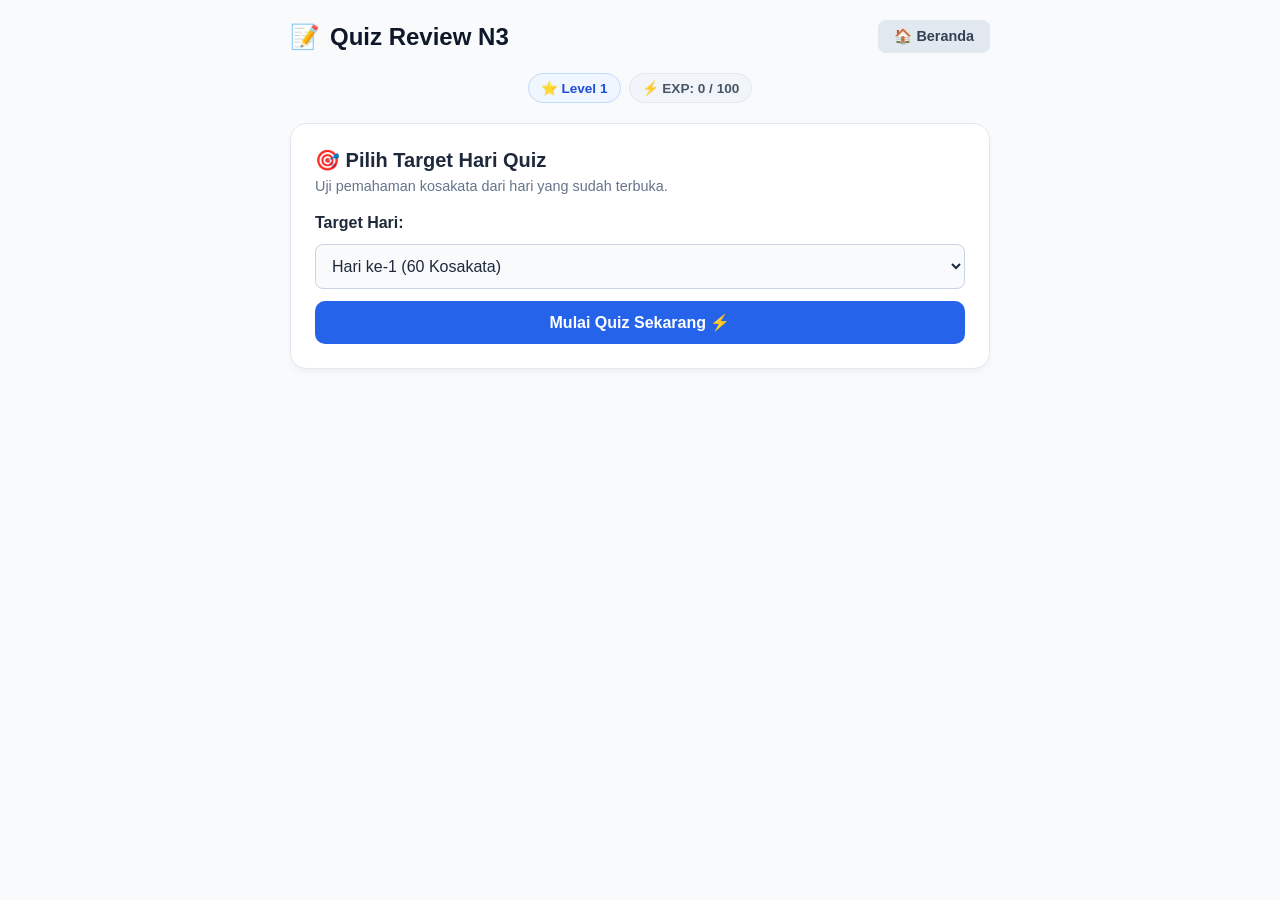
==== quiz.html @ 39426d57 "Add files via upload" ====
<!DOCTYPE html>
<html lang="id">
<head>
    <meta charset="UTF-8">
    <meta name="viewport" content="width=device-width, initial-scale=1.0">
    <title>Quiz Review - Flashcard JLPT N3</title>
    <link rel="stylesheet" href="style.css">
</head>
<body>

    <div class="app-container">
        <!-- HEADER -->
        <div class="header-container">
            <div class="header-title">
                <span class="calendar-icon">📝</span>
                <h1>Quiz Review N3</h1>
            </div>
            <a href="index.html" class="quiz-link-btn">🏠 Beranda</a>
        </div>

        <!-- STATS / EXP BAR -->
        <div class="stats-bar" style="margin-bottom: 20px;">
            <div class="stat-badge jlpt">⭐ Level <span id="userLevel">1</span></div>
            <div class="stat-badge">⚡ EXP: <span id="userExp">0</span> / <span id="nextLevelExp">100</span></div>
        </div>

        <!-- QUIZ SELECTION CARD -->
        <div id="quizSelectionCard" class="study-hub-card">
            <div class="study-hub-header">
                <h2>🎯 Pilih Target Hari Quiz</h2>
                <p>Uji pemahaman kosakata dari hari yang sudah terbuka.</p>
            </div>
            
            <div class="study-selection-box">
                <label for="quizDaySelect"><strong>Target Hari:</strong></label>
                <select id="quizDaySelect" class="study-select">
                    <!-- Diisi otomatis via JavaScript -->
                </select>
                <button class="action-btn-primary" onclick="startQuiz()">Mulai Quiz Sekarang ⚡</button>
            </div>
        </div>

        <!-- QUIZ QUESTION AREA -->
        <div id="quizArea" class="learning-card" style="display: none; margin-top: 0;">
            <div class="learning-top-bar">
                <button class="back-calendar-btn" onclick="exitQuiz()">⬅️ Keluar Quiz</button>
                <div class="info-bar" id="quizInfoBar">
                    <span id="quizCounter">Sesi 1/8 | Soal: 1/8</span>
                    <span id="quizScore">Benar: 0</span>
                </div>
            </div>

            <!-- Kotak Pertanyaan -->
            <div class="quiz-question-container" style="margin-bottom: 20px;">
                <div class="card-face card-front" style="position: relative; height: 160px; font-size: 2rem;" id="quizQuestionText">
                    -
                </div>
            </div>

            <!-- Opsi Pilihan Ganda -->
            <div class="quiz-options-grid" id="quizOptions" style="display: flex; flex-direction: column; gap: 10px;">
                <!-- Tombol pilihan ganda di-generate via JS -->
            </div>
        </div>

        <!-- SCREEN JEDA / REHAT ANTAR SESI -->
        <div class="completion-screen" id="quizBreakScreen" style="display: none; margin-top: 20px;">
            <div class="completion-card">
                <h2>☕ Rehat Sebentar Yuk!</h2>
                <p id="breakText">Sesi selesai. Tarik napas sejenak sebelum lanjut ke sesi berikutnya.</p>
                <button class="action-btn-primary" onclick="resumeQuizAfterBreak()" style="margin-top: 15px;">Lanjut Sesi 🚀</button>
            </div>
        </div>

        <!-- SCREEN SELESAI QUIZ -->
        <div class="completion-screen" id="quizCompletionScreen" style="display: none; margin-top: 20px;">
            <div class="completion-card">
                <h2>🎉 Quiz Selesai!</h2>
                <p id="quizResultText">Semua sesi hari ini telah selesai ditinjau.</p>
                <button class="restart-btn" onclick="backToQuizSelection()">Pilih Hari Lain 📚</button>
            </div>
        </div>
    </div>

    <script src="quiz.js"></script>
</body>
</html>
---- style.css ----
* {
    box-sizing: border-box;
    margin: 0;
    padding: 0;
    font-family: -apple-system, BlinkMacSystemFont, "Segoe UI", Roboto, Helvetica, Arial, sans-serif;
}

body {
    background-color: #f8fafc;
    color: #1e293b;
    padding: 20px;
    display: flex;
    justify-content: center;
    min-height: 100vh;
}

.app-container {
    width: 100%;
    max-width: 700px;
}

.header-container {
    display: flex;
    justify-content: space-between;
    align-items: center;
    margin-bottom: 20px;
}

.header-title {
    display: flex;
    align-items: center;
    gap: 10px;
}

.header-title h1 {
    font-size: 1.5rem;
    font-weight: 700;
    color: #0f172a;
}

.calendar-icon {
    font-size: 1.5rem;
}

.quiz-link-btn {
    background: #e2e8f0;
    color: #334155;
    padding: 8px 16px;
    border-radius: 8px;
    text-decoration: none;
    font-weight: 600;
    font-size: 0.9rem;
    transition: background 0.2s;
}

.quiz-link-btn:hover {
    background: #cbd5e1;
}

/* Calendar Card */
.calendar-card {
    background: #ffffff;
    border-radius: 16px;
    padding: 24px;
    box-shadow: 0 4px 6px -1px rgba(0, 0, 0, 0.05), 0 2px 4px -2px rgba(0, 0, 0, 0.05);
    border: 1px solid #e2e8f0;
}

.stats-bar {
    display: flex;
    gap: 8px;
    flex-wrap: wrap;
    margin-bottom: 20px;
    justify-content: center;
}

.stat-badge {
    background: #f1f5f9;
    padding: 6px 12px;
    border-radius: 20px;
    font-size: 0.85rem;
    font-weight: 600;
    color: #475569;
    border: 1px solid #e2e8f0;
}

.stat-badge.jlpt {
    background: #eff6ff;
    color: #1d4ed8;
    border-color: #bfdbfe;
}

.month-nav {
    display: flex;
    justify-content: space-between;
    align-items: center;
    margin-bottom: 6px;
}

.month-nav h2 {
    font-size: 1.25rem;
    font-weight: 700;
    color: #1e293b;
}

.nav-arrow {
    background: none;
    border: none;
    font-size: 1.1rem;
    cursor: pointer;
    color: #64748b;
    padding: 8px 12px;
    border-radius: 6px;
    transition: background 0.2s;
}

.nav-arrow:hover {
    background: #f1f5f9;
    color: #0f172a;
}

.calendar-subtitle {
    text-align: center;
    font-size: 0.85rem;
    color: #64748b;
    margin-bottom: 20px;
}

.weekdays-grid {
    display: grid;
    grid-template-columns: repeat(7, 1fr);
    text-align: center;
    font-weight: 600;
    font-size: 0.85rem;
    color: #64748b;
    margin-bottom: 10px;
}

.days-grid {
    display: grid;
    grid-template-columns: repeat(7, 1fr);
    gap: 8px;
}

.day-cell {
    aspect-ratio: 1;
    background: #fafaf9;
    border: 1px solid #f1f5f9;
    border-radius: 12px;
    display: flex;
    flex-direction: column;
    justify-content: center;
    align-items: center;
    cursor: pointer;
    transition: all 0.2s ease;
    padding: 4px;
}

.day-cell:hover {
    border-color: #94a3b8;
    transform: translateY(-1px);
}

.day-cell.empty {
    background: transparent;
    border: none;
    cursor: default;
}

.day-cell.empty:hover {
    transform: none;
}

.day-number {
    font-size: 0.95rem;
    font-weight: 600;
    color: #334155;
}

.day-time {
    font-size: 0.7rem;
    color: #64748b;
    margin-top: 2px;
}

/* Intensity Colors matching screenshot */
.day-cell.level-0 {
    background: #fcfbf9;
    border-color: #f1efe9;
}
.day-cell.level-0 .day-time {
    color: #cbd5e1;
}

.day-cell.level-1 {
    background: #dbeafe;
    border-color: #bfdbfe;
}
.day-cell.level-1 .day-number, .day-cell.level-1 .day-time {
    color: #1e40af;
}

.day-cell.level-2 {
    background: #93c5fd;
    border-color: #60a5fa;
}
.day-cell.level-2 .day-number, .day-cell.level-2 .day-time {
    color: #1e3a8a;
}

.day-cell.level-3 {
    background: #60a5fa;
    border-color: #3b82f6;
}
.day-cell.level-3 .day-number, .day-cell.level-3 .day-time {
    color: #ffffff;
}

.day-cell.level-4 {
    background: #3b82f6;
    border-color: #2563eb;
}
.day-cell.level-4 .day-number, .day-cell.level-4 .day-time {
    color: #ffffff;
}

.day-cell.today {
    border: 2px solid #0f172a;
    box-shadow: 0 0 0 2px rgba(15, 23, 42, 0.1);
}

/* Legend */
.calendar-legend {
    display: flex;
    align-items: center;
    justify-content: center;
    gap: 8px;
    margin-top: 20px;
    font-size: 0.8rem;
    color: #64748b;
}

.legend-boxes {
    display: flex;
    gap: 4px;
}

.legend-box {
    width: 14px;
    height: 14px;
    border-radius: 3px;
}

.legend-box.level-0 { background: #fcfbf9; border: 1px solid #e2e8f0; }
.legend-box.level-1 { background: #dbeafe; }
.legend-box.level-2 { background: #93c5fd; }
.legend-box.level-3 { background: #60a5fa; }
.legend-box.level-4 { background: #3b82f6; }

/* Session Menu Card */
.session-menu-card, .learning-card, .completion-card {
    background: #ffffff;
    border-radius: 16px;
    padding: 24px;
    box-shadow: 0 4px 6px -1px rgba(0, 0, 0, 0.05);
    border: 1px solid #e2e8f0;
}

.session-header {
    display: flex;
    flex-direction: column;
    gap: 12px;
    margin-bottom: 20px;
}

.session-header h3 {
    font-size: 1.2rem;
    color: #1e293b;
}

.back-calendar-btn {
    background: #f1f5f9;
    border: none;
    color: #475569;
    padding: 8px 12px;
    border-radius: 8px;
    font-weight: 600;
    font-size: 0.85rem;
    cursor: pointer;
    align-self: flex-start;
    transition: background 0.2s;
}

.back-calendar-btn:hover {
    background: #e2e8f0;
}

.session-buttons-list {
    display: flex;
    flex-direction: column;
    gap: 12px;
}

.session-btn {
    padding: 16px 20px;
    font-size: 1rem;
    border-radius: 12px;
    border: 2px solid #e2e8f0;
    background: #ffffff;
    cursor: pointer;
    display: flex;
    justify-content: space-between;
    align-items: center;
    transition: all 0.2s ease;
    text-align: left;
}

.session-info {
    display: flex;
    flex-direction: column;
    gap: 2px;
}

.session-title {
    font-weight: 700;
    color: #1e293b;
}

.session-desc {
    font-size: 0.8rem;
    color: #64748b;
}

.status-badge {
    font-weight: 600;
    font-size: 0.9rem;
    padding: 6px 12px;
    border-radius: 8px;
    background: #f1f5f9;
    color: #475569;
}

.session-btn.completed {
    background: #f0fdf4;
    border-color: #86efac;
}
.session-btn.completed .status-badge {
    background: #dcfce7;
    color: #166534;
}

.session-btn.locked {
    background: #f8fafc;
    border-color: #e2e8f0;
    opacity: 0.7;
    cursor: not-allowed;
}

/* Learning Area */
.learning-top-bar {
    display: flex;
    justify-content: space-between;
    align-items: center;
    margin-bottom: 20px;
}

.info-bar {
    display: flex;
    gap: 15px;
    font-weight: 600;
    color: #475569;
    font-size: 0.9rem;
}

.flashcard-container {
    perspective: 1000px;
    width: 100%;
    height: 260px;
    margin-bottom: 12px;
}

.flashcard {
    width: 100%;
    height: 100%;
    position: relative;
    transform-style: preserve-3d;
    transition: transform 0.4s ease;
    cursor: pointer;
}

.flashcard.flipped {
    transform: rotateY(180deg);
}

.card-face {
    position: absolute;
    width: 100%;
    height: 100%;
    backface-visibility: hidden;
    display: flex;
    justify-content: center;
    align-items: center;
    border-radius: 14px;
    font-size: 1.8rem;
    font-weight: bold;
    padding: 20px;
    text-align: center;
    box-shadow: 0 4px 6px -1px rgba(0,0,0,0.05);
    border: 2px solid #e2e8f0;
}

.card-front {
    background: #ffffff;
    color: #0f172a;
}

.card-back {
    background: #f8fafc;
    color: #1e293b;
    transform: rotateY(180deg);
}

.card-hint {
    text-align: center;
    font-size: 0.8rem;
    color: #94a3b8;
    margin-bottom: 20px;
}

.rating-buttons {
    display: flex;
    gap: 10px;
}

.rating-buttons button {
    flex: 1;
    padding: 12px;
    border: none;
    border-radius: 10px;
    font-weight: bold;
    cursor: pointer;
    color: white;
    font-size: 0.95rem;
    transition: opacity 0.2s;
}

.rating-buttons button:hover {
    opacity: 0.9;
}

.btn-hard { background: #ef4444; }
.btn-medium { background: #f59e0b; }
.btn-easy { background: #10b981; }

/* Completion */
.completion-card {
    text-align: center;
    padding: 20px;
}

.completion-card h2 {
    color: #166534;
    margin-bottom: 10px;
}

.completion-card p {
    color: #475569;
    margin-bottom: 20px;
    line-height: 1.5;
}

.restart-btn {
    background: #2563eb;
    color: white;
    border: none;
    padding: 12px 24px;
    border-radius: 10px;
    font-weight: bold;
    cursor: pointer;
    font-size: 1rem;
}
.restart-btn:hover {
    background: #1d4ed8;
}
/* --- TAB NAVIGATION STYLING --- */
.tab-navigation {
    display: flex;
    background: #e2e8f0;
    padding: 4px;
    border-radius: 12px;
    margin-bottom: 20px;
    gap: 4px;
}

.tab-btn {
    flex: 1;
    padding: 10px;
    border: none;
    background: transparent;
    font-weight: 600;
    font-size: 0.95rem;
    color: #64748b;
    border-radius: 8px;
    cursor: pointer;
    transition: all 0.2s ease;
}

.tab-btn.active {
    background: #ffffff;
    color: #0f172a;
    box-shadow: 0 2px 4px rgba(0, 0, 0, 0.05);
}

/* --- STUDY HUB CARD (TAB BELAJAR) --- */
.study-hub-card {
    background: #ffffff;
    border-radius: 16px;
    padding: 24px;
    box-shadow: 0 4px 6px -1px rgba(0, 0, 0, 0.05);
    border: 1px solid #e2e8f0;
}

.study-hub-header {
    margin-bottom: 20px;
}

.study-hub-header h2 {
    font-size: 1.25rem;
    color: #1e293b;
    margin-bottom: 6px;
}

.study-hub-header p {
    font-size: 0.9rem;
    color: #64748b;
}

.study-selection-box {
    display: flex;
    flex-direction: column;
    gap: 12px;
}

.study-select {
    padding: 12px;
    border-radius: 8px;
    border: 1px solid #cbd5e1;
    font-size: 1rem;
    background: #f8fafc;
    color: #1e293b;
}

.action-btn-primary {
    background: #2563eb;
    color: white;
    border: none;
    padding: 12px;
    border-radius: 10px;
    font-weight: bold;
    font-size: 1rem;
    cursor: pointer;
    transition: background 0.2s;
}

.action-btn-primary:hover {
    background: #1d4ed8;
}
/* --- TAB NAVIGATION STYLING --- */
.tab-navigation {
    display: flex;
    background: #e2e8f0;
    padding: 4px;
    border-radius: 12px;
    margin-bottom: 20px;
    gap: 4px;
}

.tab-btn {
    flex: 1;
    padding: 10px;
    border: none;
    background: transparent;
    font-weight: 600;
    font-size: 0.95rem;
    color: #64748b;
    border-radius: 8px;
    cursor: pointer;
    transition: all 0.2s ease;
}

.tab-btn.active {
    background: #ffffff;
    color: #0f172a;
    box-shadow: 0 2px 4px rgba(0, 0, 0, 0.05);
}

/* --- STUDY HUB CARD (TAB BELAJAR) --- */
.study-hub-card {
    background: #ffffff;
    border-radius: 16px;
    padding: 24px;
    box-shadow: 0 4px 6px -1px rgba(0, 0, 0, 0.05);
    border: 1px solid #e2e8f0;
}

.study-hub-header {
    margin-bottom: 20px;
}

.study-hub-header h2 {
    font-size: 1.25rem;
    color: #1e293b;
    margin-bottom: 6px;
}

.study-hub-header p {
    font-size: 0.9rem;
    color: #64748b;
}

.study-selection-box {
    display: flex;
    flex-direction: column;
    gap: 12px;
}

.study-select {
    padding: 12px;
    border-radius: 8px;
    border: 1px solid #cbd5e1;
    font-size: 1rem;
    background: #f8fafc;
    color: #1e293b;
}

.action-btn-primary {
    background: #2563eb;
    color: white;
    border: none;
    padding: 12px;
    border-radius: 10px;
    font-weight: bold;
    font-size: 1rem;
    cursor: pointer;
    transition: background 0.2s;
}

.action-btn-primary:hover {
    background: #1d4ed8;
}

* {
    box-sizing: border-box;
    margin: 0;
    padding: 0;
    font-family: -apple-system, BlinkMacSystemFont, "Segoe UI", Roboto, Helvetica, Arial, sans-serif;
}

body {
    background-color: #f8fafc;
    color: #1e293b;
    padding: 20px;
    display: flex;
    justify-content: center;
    min-height: 100vh;
}

.app-container {
    width: 100%;
    max-width: 700px;
}

.header-container {
    display: flex;
    justify-content: space-between;
    align-items: center;
    margin-bottom: 20px;
}

.header-title {
    display: flex;
    align-items: center;
    gap: 10px;
}

.header-title h1 {
    font-size: 1.5rem;
    font-weight: 700;
    color: #0f172a;
}

.calendar-icon {
    font-size: 1.5rem;
}

.quiz-link-btn {
    background: #e2e8f0;
    color: #334155;
    padding: 8px 16px;
    border-radius: 8px;
    text-decoration: none;
    font-weight: 600;
    font-size: 0.9rem;
    transition: background 0.2s;
}

.quiz-link-btn:hover {
    background: #cbd5e1;
}

/* Calendar Card (Non-klik / View Only) */
.calendar-card {
    background: #ffffff;
    border-radius: 16px;
    padding: 24px;
    box-shadow: 0 4px 6px -1px rgba(0, 0, 0, 0.05), 0 2px 4px -2px rgba(0, 0, 0, 0.05);
    border: 1px solid #e2e8f0;
}

.stats-bar {
    display: flex;
    gap: 8px;
    flex-wrap: wrap;
    margin-bottom: 20px;
    justify-content: center;
}

.stat-badge {
    background: #f1f5f9;
    padding: 6px 12px;
    border-radius: 20px;
    font-size: 0.85rem;
    font-weight: 600;
    color: #475569;
    border: 1px solid #e2e8f0;
}

.stat-badge.jlpt {
    background: #eff6ff;
    color: #1d4ed8;
    border-color: #bfdbfe;
}

.month-nav {
    display: flex;
    justify-content: space-between;
    align-items: center;
    margin-bottom: 6px;
}

.month-nav h2 {
    font-size: 1.25rem;
    font-weight: 700;
    color: #1e293b;
}

.nav-arrow {
    background: none;
    border: none;
    font-size: 1.1rem;
    cursor: pointer;
    color: #64748b;
    padding: 8px 12px;
    border-radius: 6px;
    transition: background 0.2s;
}

.nav-arrow:hover {
    background: #f1f5f9;
    color: #0f172a;
}

.calendar-subtitle {
    text-align: center;
    font-size: 0.85rem;
    color: #64748b;
    margin-bottom: 20px;
}

.weekdays-grid {
    display: grid;
    grid-template-columns: repeat(7, 1fr);
    text-align: center;
    font-weight: 600;
    font-size: 0.85rem;
    color: #64748b;
    margin-bottom: 10px;
}

.days-grid {
    display: grid;
    grid-template-columns: repeat(7, 1fr);
    gap: 8px;
}

.day-cell {
    aspect-ratio: 1;
    background: #fafaf9;
    border: 1px solid #f1f5f9;
    border-radius: 12px;
    display: flex;
    flex-direction: column;
    justify-content: center;
    align-items: center;
    cursor: default; /* Membuat sel kalender tidak bisa diklik */
    padding: 4px;
}

.day-cell.empty {
    background: transparent;
    border: none;
}

.day-number {
    font-size: 0.95rem;
    font-weight: 600;
    color: #334155;
}

.day-time {
    font-size: 0.7rem;
    color: #64748b;
    margin-top: 2px;
}

/* Intensity Colors */
.day-cell.level-0 { background: #fcfbf9; border-color: #f1efe9; }
.day-cell.level-0 .day-time { color: #cbd5e1; }
.day-cell.level-1 { background: #dbeafe; border-color: #bfdbfe; }
.day-cell.level-1 .day-number, .day-cell.level-1 .day-time { color: #1e40af; }
.day-cell.level-2 { background: #93c5fd; border-color: #60a5fa; }
.day-cell.level-2 .day-number, .day-cell.level-2 .day-time { color: #1e3a8a; }
.day-cell.level-3 { background: #60a5fa; border-color: #3b82f6; }
.day-cell.level-3 .day-number, .day-cell.level-3 .day-time { color: #ffffff; }
.day-cell.level-4 { background: #3b82f6; border-color: #2563eb; }
.day-cell.level-4 .day-number, .day-cell.level-4 .day-time { color: #ffffff; }

.day-cell.today {
    border: 2px solid #0f172a;
    box-shadow: 0 0 0 2px rgba(15, 23, 42, 0.1);
}

/* Legend */
.calendar-legend {
    display: flex;
    align-items: center;
    justify-content: center;
    gap: 8px;
    margin-top: 20px;
    font-size: 0.8rem;
    color: #64748b;
}

.legend-boxes {
    display: flex;
    gap: 4px;
}

.legend-box {
    width: 14px;
    height: 14px;
    border-radius: 3px;
}

.legend-box.level-0 { background: #fcfbf9; border: 1px solid #e2e8f0; }
.legend-box.level-1 { background: #dbeafe; }
.legend-box.level-2 { background: #93c5fd; }
.legend-box.level-3 { background: #60a5fa; }
.legend-box.level-4 { background: #3b82f6; }

/* Session Menu Card & Learning */
.session-menu-card, .learning-card, .completion-card {
    background: #ffffff;
    border-radius: 16px;
    padding: 24px;
    box-shadow: 0 4px 6px -1px rgba(0, 0, 0, 0.05);
    border: 1px solid #e2e8f0;
}

.session-header {
    display: flex;
    flex-direction: column;
    gap: 12px;
    margin-bottom: 20px;
}

.session-header h3 {
    font-size: 1.2rem;
    color: #1e293b;
}

.back-calendar-btn {
    background: #f1f5f9;
    border: none;
    color: #475569;
    padding: 8px 12px;
    border-radius: 8px;
    font-weight: 600;
    font-size: 0.85rem;
    cursor: pointer;
    align-self: flex-start;
    transition: background 0.2s;
}

.back-calendar-btn:hover {
    background: #e2e8f0;
}

.session-buttons-list {
    display: flex;
    flex-direction: column;
    gap: 12px;
}

.session-btn {
    padding: 16px 20px;
    font-size: 1rem;
    border-radius: 12px;
    border: 2px solid #e2e8f0;
    background: #ffffff;
    cursor: pointer;
    display: flex;
    justify-content: space-between;
    align-items: center;
    transition: all 0.2s ease;
    text-align: left;
}

.session-info {
    display: flex;
    flex-direction: column;
    gap: 2px;
}

.session-title {
    font-weight: 700;
    color: #1e293b;
}

.session-desc {
    font-size: 0.8rem;
    color: #64748b;
}

.status-badge {
    font-weight: 600;
    font-size: 0.9rem;
    padding: 6px 12px;
    border-radius: 8px;
    background: #f1f5f9;
    color: #475569;
}

.session-btn.completed {
    background: #f0fdf4;
    border-color: #86efac;
}
.session-btn.completed .status-badge {
    background: #dcfce7;
    color: #166534;
}

.session-btn.locked {
    background: #f8fafc;
    border-color: #e2e8f0;
    opacity: 0.7;
    cursor: not-allowed;
}

/* Learning Area */
.learning-top-bar {
    display: flex;
    justify-content: space-between;
    align-items: center;
    margin-bottom: 20px;
}

.info-bar {
    display: flex;
    gap: 15px;
    font-weight: 600;
    color: #475569;
    font-size: 0.9rem;
}

.flashcard-container {
    perspective: 1000px;
    width: 100%;
    height: 260px;
    margin-bottom: 12px;
}

.flashcard {
    width: 100%;
    height: 100%;
    position: relative;
    transform-style: preserve-3d;
    transition: transform 0.4s ease;
    cursor: pointer;
}

.flashcard.flipped {
    transform: rotateY(180deg);
}

.card-face {
    position: absolute;
    width: 100%;
    height: 100%;
    backface-visibility: hidden;
    display: flex;
    justify-content: center;
    align-items: center;
    border-radius: 14px;
    font-size: 1.8rem;
    font-weight: bold;
    padding: 20px;
    text-align: center;
    box-shadow: 0 4px 6px -1px rgba(0,0,0,0.05);
    border: 2px solid #e2e8f0;
}

.card-front {
    background: #ffffff;
    color: #0f172a;
}

.card-back {
    background: #f8fafc;
    color: #1e293b;
    transform: rotateY(180deg);
}

.card-hint {
    text-align: center;
    font-size: 0.8rem;
    color: #94a3b8;
    margin-bottom: 20px;
}

.rating-buttons {
    display: flex;
    gap: 10px;
}

.rating-buttons button {
    flex: 1;
    padding: 12px;
    border: none;
    border-radius: 10px;
    font-weight: bold;
    cursor: pointer;
    color: white;
    font-size: 0.95rem;
    transition: opacity 0.2s;
}

.rating-buttons button:hover {
    opacity: 0.9;
}

.btn-hard { background: #ef4444; }
.btn-medium { background: #f59e0b; }
.btn-easy { background: #10b981; }

/* Completion */
.completion-card {
    text-align: center;
    padding: 20px;
}

.completion-card h2 {
    color: #166534;
    margin-bottom: 10px;
}

.completion-card p {
    color: #475569;
    margin-bottom: 20px;
    line-height: 1.5;
}

.restart-btn {
    background: #2563eb;
    color: white;
    border: none;
    padding: 12px 24px;
    border-radius: 10px;
    font-weight: bold;
    cursor: pointer;
    font-size: 1rem;
}
.restart-btn:hover {
    background: #1d4ed8;
}
/* --- QUIZ OPTIONS STYLING --- */
.quiz-option-btn {
    width: 100%;
    padding: 14px 20px;
    background: #ffffff;
    border: 2px solid #e2e8f0;
    border-radius: 12px;
    font-size: 1rem;
    font-weight: 600;
    color: #1e293b;
    cursor: pointer;
    text-align: left;
    transition: all 0.2s ease;
    box-shadow: 0 2px 4px rgba(0, 0, 0, 0.02);
}

.quiz-option-btn:hover {
    background: #f1f5f9;
    border-color: #cbd5e1;
}

.quiz-option-btn.correct {
    background: #f0fdf4 !important;
    border-color: #86efac !important;
    color: #166534 !important;
}

.quiz-option-btn.wrong {
    background: #fef2f2 !important;
    border-color: #fca5a5 !important;
    color: #991b1b !important;
}
/* --- TARGET BADGE STYLING --- */
.stat-badge.target-badge {
    background: #fdf4ff;
    color: #a21caf;
    border-color: #f5d0fe;
}
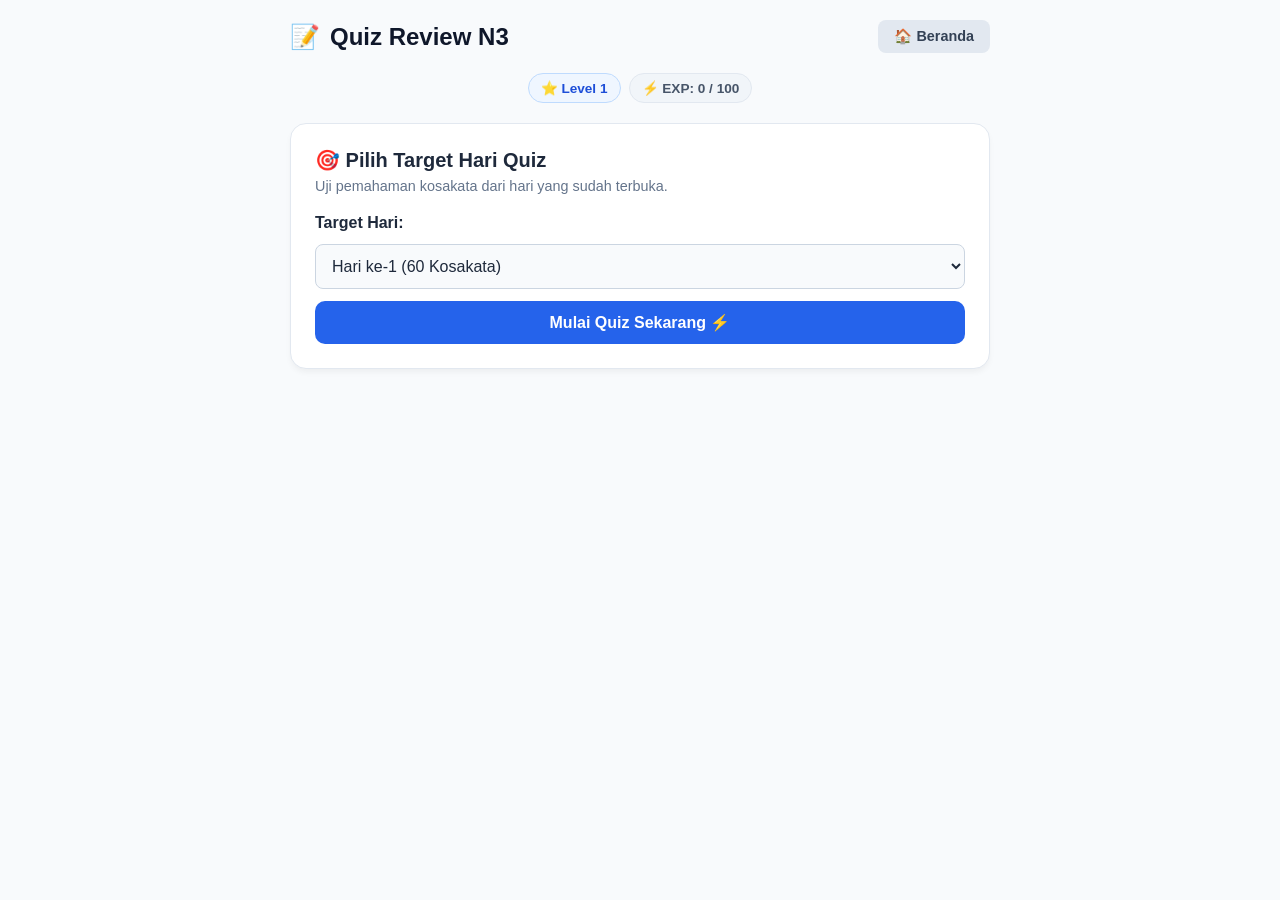
==== commit 35a9e055: "Enhance quiz break screen with navigation buttons Added buttons to the break screen for navigation o" ====
--- a/quiz.html
+++ b/quiz.html
@@ -68,7 +68,11 @@
             <div class="completion-card">
                 <h2>☕ Rehat Sebentar Yuk!</h2>
                 <p id="breakText">Sesi selesai. Tarik napas sejenak sebelum lanjut ke sesi berikutnya.</p>
-                <button class="action-btn-primary" onclick="resumeQuizAfterBreak()" style="margin-top: 15px;">Lanjut Sesi 🚀</button>
+                
+                <div style="display: flex; gap: 10px; justify-content: center; margin-top: 20px; flex-wrap: wrap;">
+                    <button class="action-btn-primary" onclick="resumeQuizAfterBreak()">Lanjut Sesi 🚀</button>
+                    <button class="action-btn-primary" onclick="goHomeFromBreak()" style="background-color: #64748b;">🏠 Beranda</button>
+                </div>
             </div>
         </div>
 
@@ -84,4 +88,4 @@
 
     <script src="quiz.js"></script>
 </body>
-</html>+</html>
